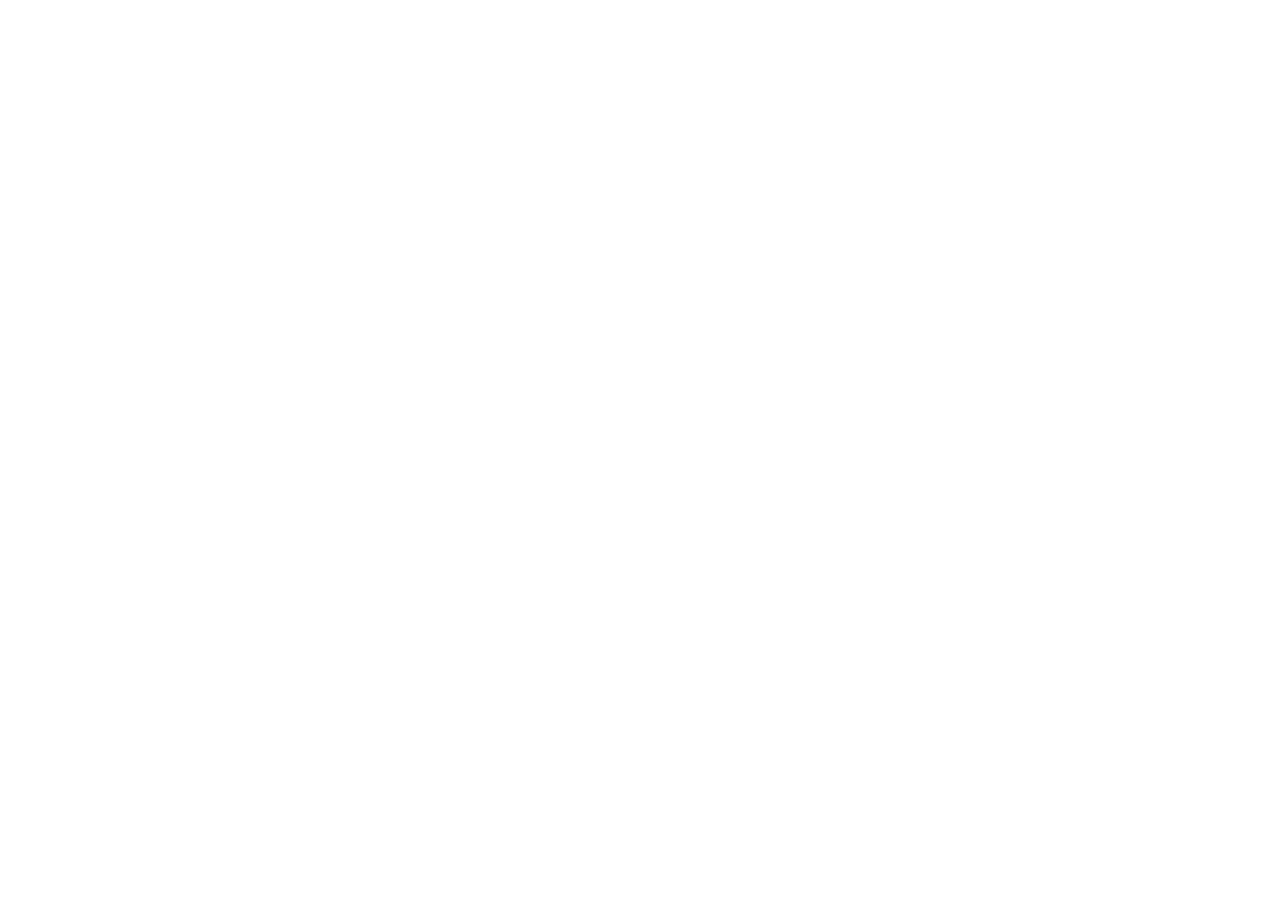
==== site/index.html @ cda56dec "Hola" ====
<!DOCTYPE html>
<html lang="en">
<head>
	<meta charset="UTF-8">
	<meta name="viewport" content="width=device-width, initial-scale=1">
	<meta name="X-UA-Compatible" content="IE=edge">
	<title>Coursera Test</title>
	<link rel="stylesheet" type="text/css" href="/coursera.css">
</head>
<body>
	
</body>
</html>
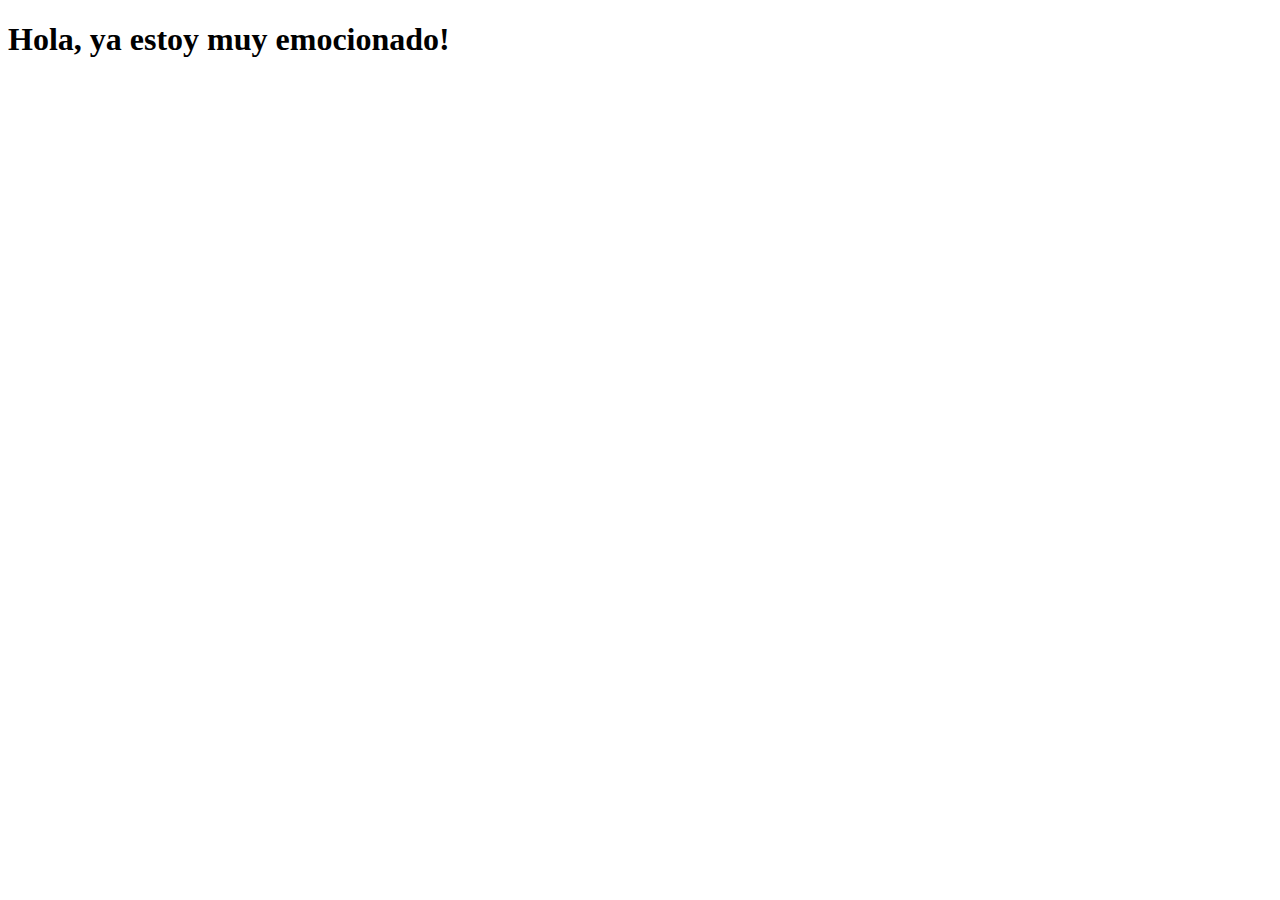
==== commit 14f2cb89: "Mi primer sitio en github" ====
--- a/site/index.html
+++ b/site/index.html
@@ -8,6 +8,6 @@
 	<link rel="stylesheet" type="text/css" href="/coursera.css">
 </head>
 <body>
-	
+	<h1> Hola, ya estoy muy emocionado!
 </body>
 </html>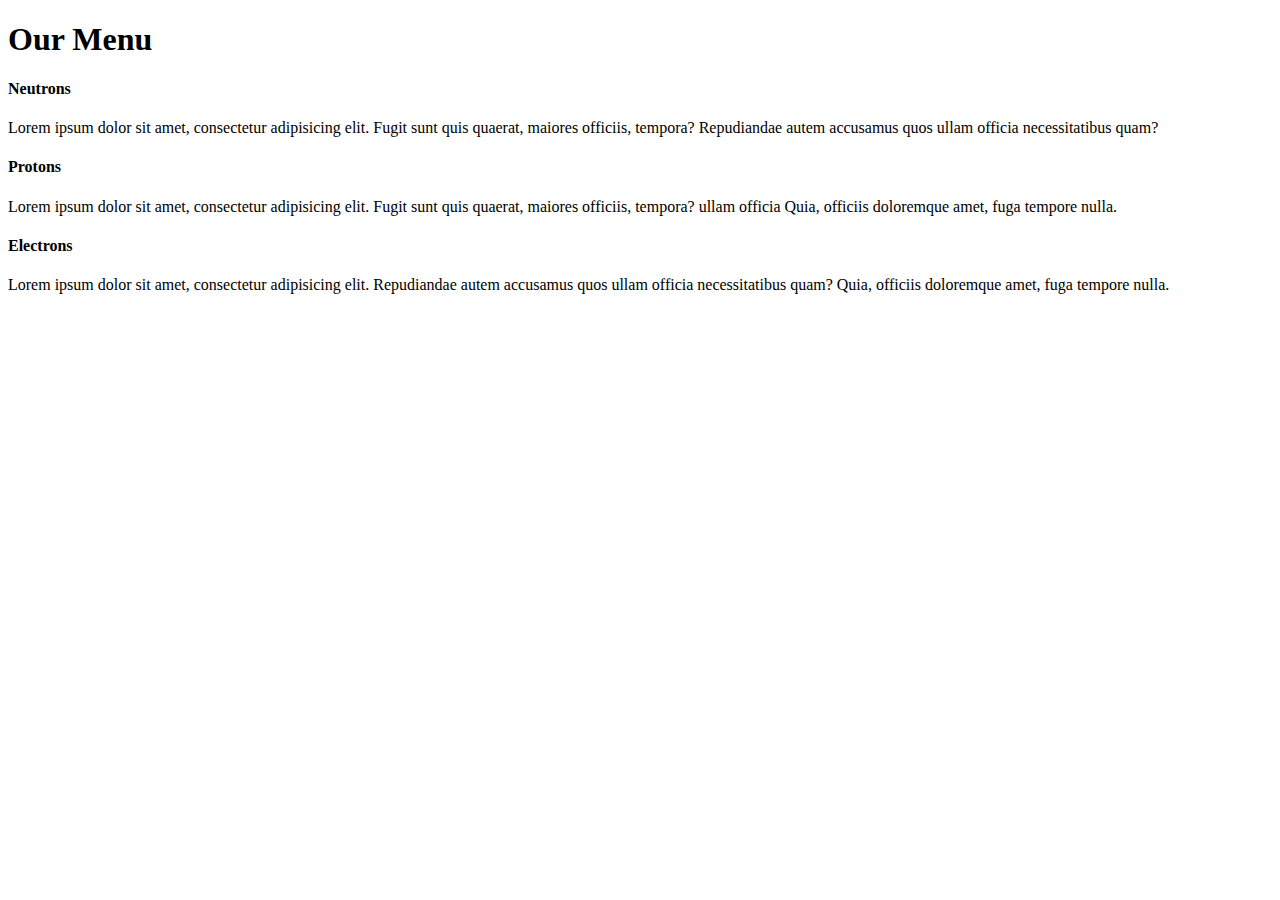
==== commit fdd1c755: "Module 2 solution" ====
--- a/site/index.html
+++ b/site/index.html
@@ -5,9 +5,32 @@
 	<meta name="viewport" content="width=device-width, initial-scale=1">
 	<meta name="X-UA-Compatible" content="IE=edge">
 	<title>Coursera Test</title>
-	<link rel="stylesheet" type="text/css" href="/coursera.css">
+	<link rel="stylesheet" type="text/css" href="css/coursera.css">
+	<link href="https://fonts.googleapis.com/css?family=Quicksand:300,400,700" rel="stylesheet">
 </head>
 <body>
-	<h1> Hola, ya estoy muy emocionado!
+	<h1> Our Menu </h1>
+	<div class="container">
+		<div class="row">
+			<div class="col-lg-4 col-md-6 col-sm-12">
+				<div class="card">
+					<div id="head1" class="header"><h4>Neutrons</h4></div>
+					<p>Lorem ipsum dolor sit amet, consectetur adipisicing elit. Fugit sunt quis quaerat, maiores officiis, tempora? Repudiandae autem accusamus quos ullam officia necessitatibus quam?</p>
+				</div>
+			</div>
+			<div class="col-lg-4 col-md-6 col-sm-12">
+				<div class="card">
+					<div id="head2" class="header"><h4>Protons</h4></div>
+					<p>Lorem ipsum dolor sit amet, consectetur adipisicing elit. Fugit sunt quis quaerat, maiores officiis, tempora?  ullam officia Quia, officiis doloremque amet, fuga tempore nulla.</p>
+				</div>
+			</div>
+			<div class="col-lg-4 col-md-12 col-sm-12">
+				<div class="card">
+					<div id="head3" class="header"><h4>Electrons</h4></div>
+					<p>Lorem ipsum dolor sit amet, consectetur adipisicing elit.  Repudiandae autem accusamus quos ullam officia necessitatibus quam? Quia, officiis doloremque amet, fuga tempore nulla.</p>
+				</div>
+			</div>
+		</div>
+	</div>
 </body>
 </html>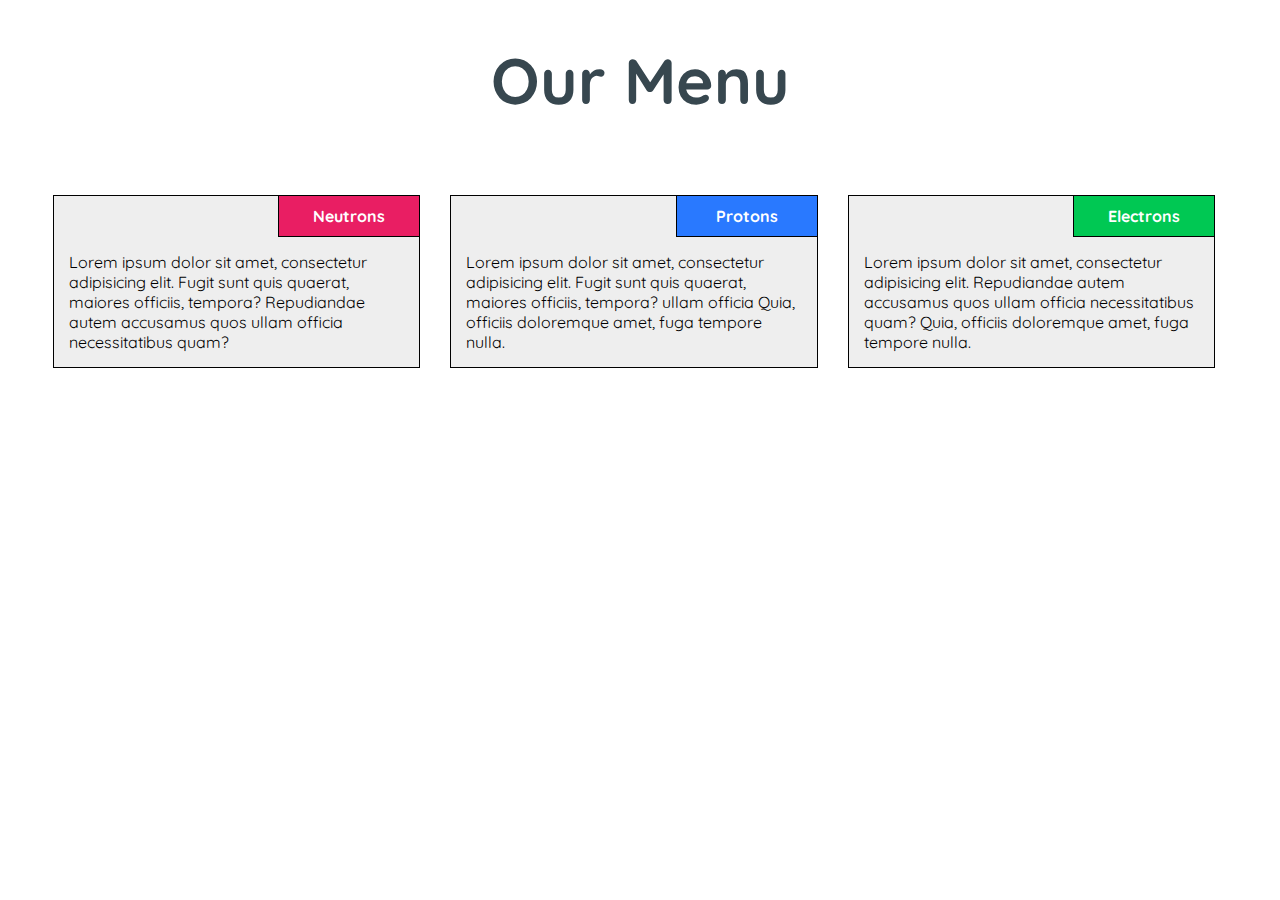
==== commit 29141b0e: "Change on css link" ====
--- a/site/index.html
+++ b/site/index.html
@@ -5,7 +5,7 @@
 	<meta name="viewport" content="width=device-width, initial-scale=1">
 	<meta name="X-UA-Compatible" content="IE=edge">
 	<title>Coursera Test</title>
-	<link rel="stylesheet" type="text/css" href="css/coursera.css">
+	<link rel="stylesheet" type="text/css" href="css/styles.css">
 	<link href="https://fonts.googleapis.com/css?family=Quicksand:300,400,700" rel="stylesheet">
 </head>
 <body>
--- a/site/css/styles.css
+++ b/site/css/styles.css
@@ -0,0 +1,199 @@
+
+	
+	h1{
+		font-size: 4em;
+		margin-top: 40px;
+		margin-bottom: 60px;
+		text-align: center;
+		font-family: 'Quicksand', sans-serif;
+		font-weight: 700;
+		color: #37474f;
+	}
+
+	#head1{
+		background-color: #e91e63;
+	}
+
+	#head2{
+		background-color: #2979ff;
+	}
+
+	#head3{
+		background-color: #00c853;
+	}
+
+	.header{
+		padding: 10px;
+		float: right;
+		border-left: 1px solid black;
+		border-bottom: 1px solid black;
+		float: right;
+	}
+
+	.header h4{
+		font-family: 'Quicksand', sans-serif;
+		margin: 0px;
+		text-align: center;
+		width: 120px;
+		color: #fff;
+	}
+
+	.card{
+		margin: 15px;
+		background-color: #eeeeee;
+		border: 1px solid black;
+		position: relative;
+		
+	}
+
+	.card p{
+		padding: 15px;
+		margin: 0px;
+		min-height: 100px;
+		clear: right;
+		font-family: 'Quicksand', sans-serif;
+	}
+
+	/*** Responsive layout ***/
+
+	.row{
+			width: 100%;
+		}	
+
+	.container{
+			padding-left: 30px;
+			padding-right: 30px;
+
+		}
+
+	/*** Desktop Devices only ***/
+
+	@media (min-width: 992px){
+		.col-lg-1, .col-lg-2, .col-lg-3, .col-lg-4, .col-lg-5, .col-lg-6, .col-lg-7, .col-lg-8, .col-lg-9, .col-lg-10, .col-lg-11, .col-lg-12 {
+			float: left;
+		}
+		.col-lg-1{
+			width: 8.33%;
+		}
+		.col-lg-2{
+			width: 16.6%;
+		}
+		.col-lg-3{
+			width: 25%;
+		}
+		.col-lg-4{
+			width: 33%;
+		}
+		.col-lg-5{
+			width: 41.66%;
+		}
+		.col-lg-6{
+			width: 50%;
+		}
+		.col-lg-7{
+			width: 58.33%;
+		}
+		.col-lg-8{
+			width: 66.66%;
+		}
+		.col-lg-9{
+			width: 74.99%;
+		}
+		.col-lg-10{
+			width: 83.33%;
+		}
+		.col-lg-11{
+			width: 91.66%;
+		}
+		.col-lg-12{
+			width: 100%;
+		}
+	}
+
+		/*** Tablet Devices only ***/
+
+	@media (min-width: 768px) and (max-width: 991px){
+		.col-md-1, .col-md-2, .col-md-3, .col-md-4, .col-md-5, .col-md-6, .col-md-7, .col-md-8, .col-md-9, .col-md-10, .col-md-11, .col-md-12 {
+			float: left;
+		}
+		.col-md-1{
+			width: 8.33%;
+		}
+		.col-md-2{
+			width: 16.6%;
+		}
+		.col-md-3{
+			width: 25%;
+		}
+		.col-md-4{
+			width: 33%;
+		}
+		.col-md-5{
+			width: 41.66%;
+		}
+		.col-md-6{
+			width: 50%;
+		}
+		.col-md-7{
+			width: 58.33%;
+		}
+		.col-md-8{
+			width: 66.66%;
+		}
+		.col-md-9{
+			width: 74.99%;
+		}
+		.col-md-10{
+			width: 83.33%;
+		}
+		.col-md-11{
+			width: 91.66%;
+		}
+		.col-md-12{
+			width: 100%;
+		}
+	}
+
+		/*** Mobile Devices only ***/	
+
+	@media (max-width: 767px){
+		.col-sm-1, .col-sm-2, .col-sm-3, .col-sm-4, .col-sm-5, .col-sm-6, .col-sm-7, .col-sm-8, .col-sm-9, .col-sm-10, .col-sm-11, .col-sm-12 {
+			float: left;
+		}
+		.col-sm-1{
+			width: 8.33%;
+		}
+		.col-sm-2{
+			width: 16.6%;
+		}
+		.col-sm-3{
+			width: 25%;
+		}
+		.col-sm-4{
+			width: 33%;
+		}
+		.col-sm-5{
+			width: 41.66%;
+		}
+		.col-sm-6{
+			width: 50%;
+		}
+		.col-sm-7{
+			width: 58.33%;
+		}
+		.col-sm-8{
+			width: 66.66%;
+		}
+		.col-sm-9{
+			width: 74.99%;
+		}
+		.col-sm-10{
+			width: 83.33%;
+		}
+		.col-sm-11{
+			width: 91.66%;
+		}
+		.col-sm-12{
+			width: 100%;
+		}
+	} 